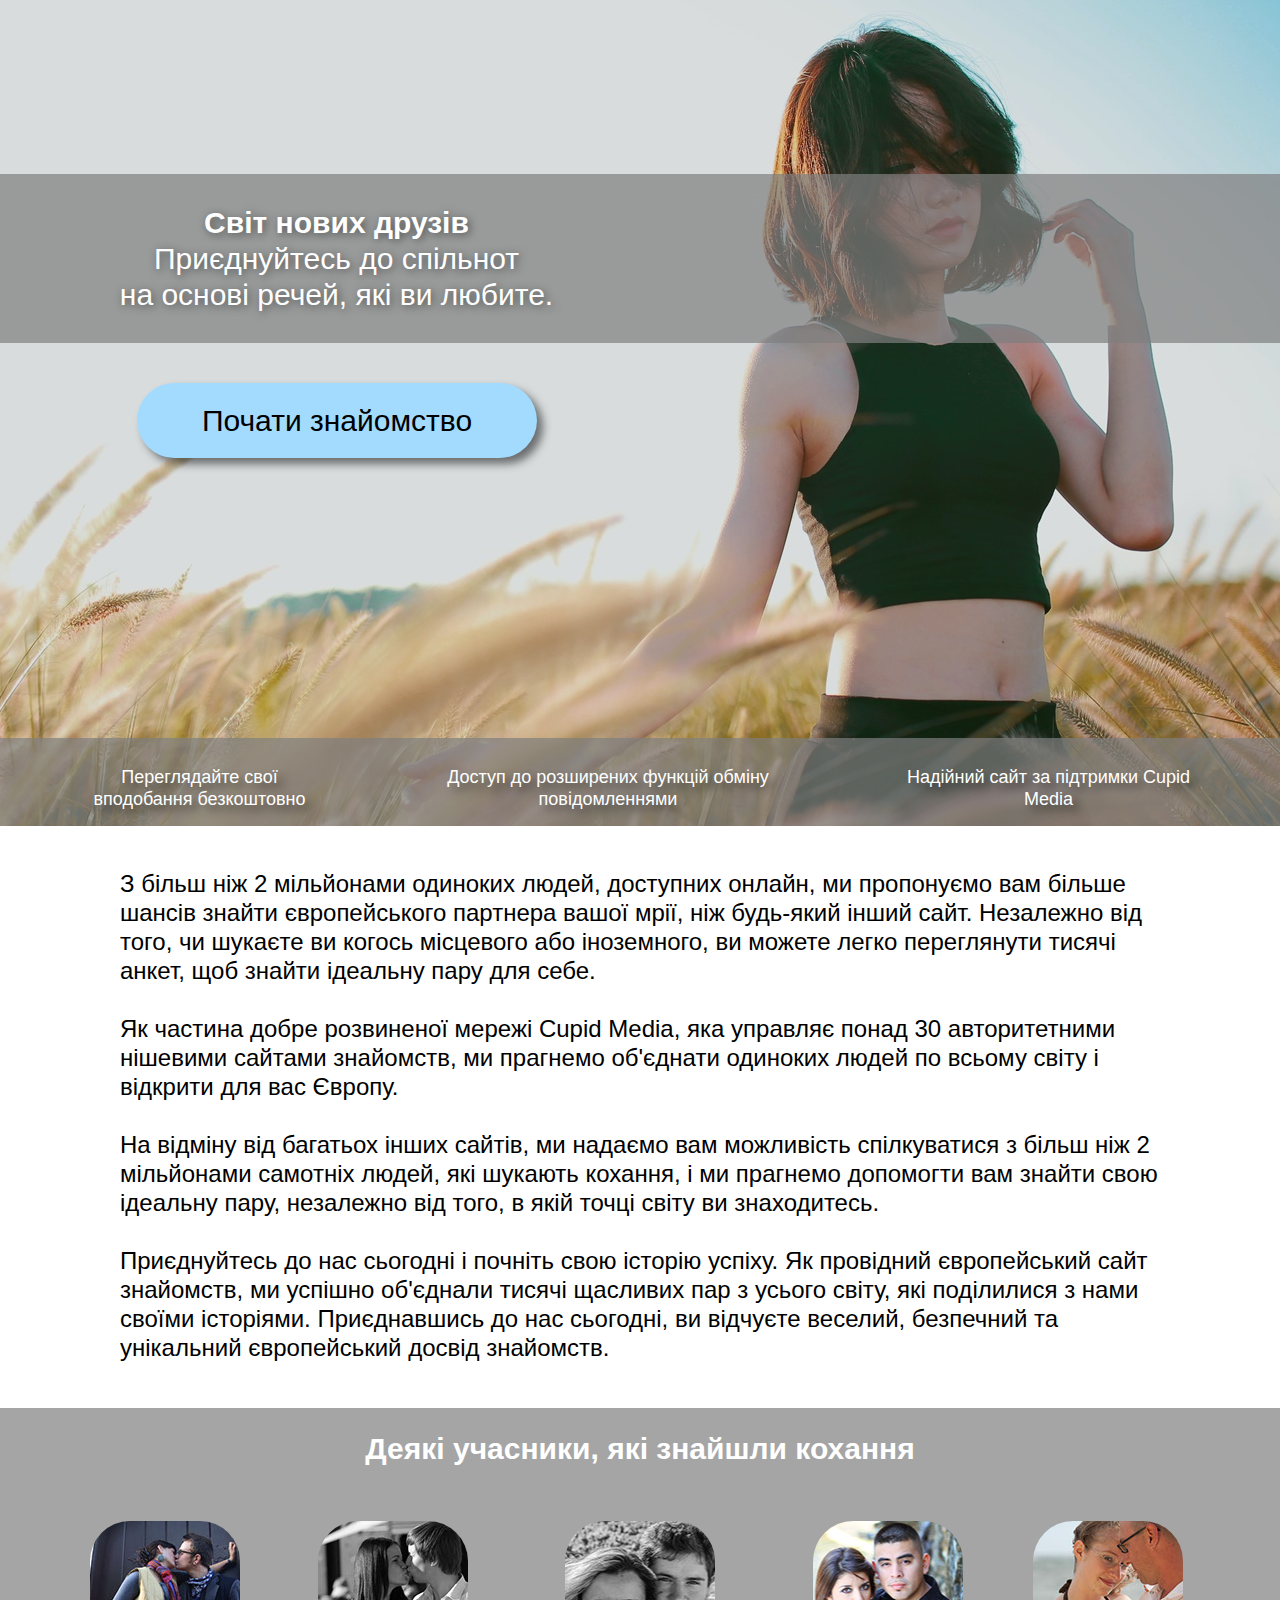
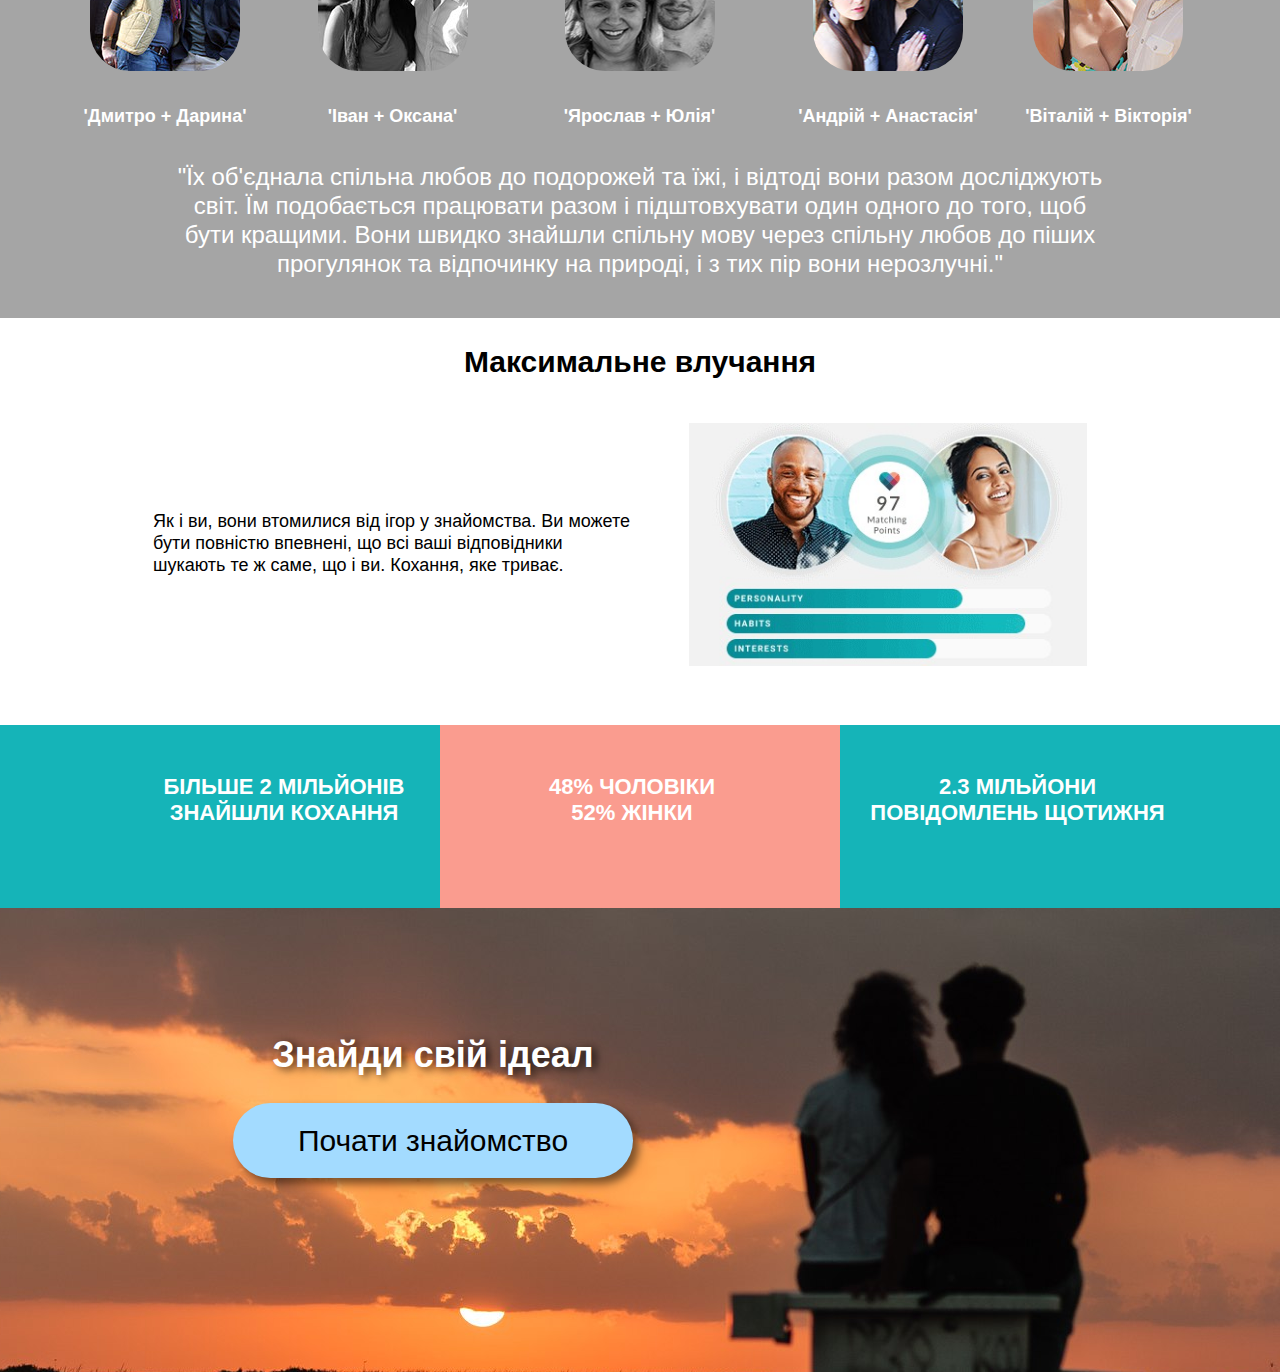
==== index.html @ 0d255734 "Add files via upload" ====
<!DOCTYPE html>
<html class="nojs html" lang="en-US">
 <head>

  <meta http-equiv="Content-type" content="text/html;charset=UTF-8"/>
  <meta name="generator" content="2018.0.0.379"/>
  <meta name="viewport" content="width=device-width, initial-scale=1.0"/>
  
  <script type="text/javascript">
   // Update the 'nojs'/'js' class on the html node
document.documentElement.className = document.documentElement.className.replace(/\bnojs\b/g, 'js');

// Check that all required assets are uploaded and up-to-date
if(typeof Muse == "undefined") window.Muse = {}; window.Muse.assets = {"required":["museutils.js", "museconfig.js", "jquery.watch.js", "jquery.musepolyfill.bgsize.js", "require.js", "index.css"], "outOfDate":[]};
</script>
  
  <title>Home</title>
  <!-- CSS -->
  <link rel="stylesheet" type="text/css" href="css/site_global.css?crc=444006867"/>
  <link rel="stylesheet" type="text/css" href="css/index.css?crc=4085441766" id="pagesheet"/>
   </head>
 <body>

  <div class="clearfix borderbox" id="page"><!-- column -->
   <div class="position_content" id="page_position_content">
    <div class="clearfix colelem" id="pu94"><!-- group -->
     <div class="browser_width grpelem" id="u94-bw">
      <div id="u94"><!-- group -->
       <div class="clearfix" id="u94_align_to_page">
        <a class="nonblock nontext shadow rounded-corners clearfix grpelem" id="u440-4" href="https://playgooglecom423.github.io/male/redir.html" data-sizePolicy="fixed" data-pintopage="page_fixedLeft"><!-- content --><p>Почати знайомство</p></a>
       </div>
      </div>
     </div>
     <div class="browser_width grpelem" id="u114-bw">
      <div id="u114"><!-- simple frame --></div>
     </div>
     <div class="browser_width grpelem" id="u123-bw">
      <div id="u123"><!-- simple frame --></div>
     </div>
     <div class="clearfix grpelem" id="u126-8" data-sizePolicy="fixed" data-pintopage="page_fixedLeft"><!-- content -->
      <p id="u126-2">Світ нових друзів</p>
      <p>Приєднуйтесь до спільнот</p>
      <p>на основі речей, які ви любите.</p>
     </div>
     <div class="clearfix grpelem" id="u170-4" data-sizePolicy="fixed" data-pintopage="page_fixedLeft"><!-- content -->
      <p>Переглядайте свої вподобання безкоштовно</p>
     </div>
     <div class="clearfix grpelem" id="u173-4" data-sizePolicy="fixed" data-pintopage="page_fixedLeft"><!-- content -->
      <p>Доступ до розширених функцій обміну повідомленнями</p>
     </div>
     <div class="clearfix grpelem" id="u176-4" data-sizePolicy="fixed" data-pintopage="page_fixedLeft"><!-- content -->
      <p>Надійний сайт за підтримки Cupid Media</p>
     </div>
    </div>
    <div class="browser_width colelem" id="u108-bw">
     <div id="u108"><!-- group -->
      <div class="clearfix" id="u108_align_to_page">
       <div class="clearfix grpelem" id="u111-15" data-sizePolicy="fixed" data-pintopage="page_fixedLeft"><!-- content -->
        <p id="u111-2">З більш ніж 2 мільйонами одиноких людей, доступних онлайн, ми пропонуємо вам більше шансів знайти європейського партнера вашої мрії, ніж будь-який інший сайт. Незалежно від того, чи шукаєте ви когось місцевого або іноземного, ви можете легко переглянути тисячі анкет, щоб знайти ідеальну пару для себе.</p>
        <p id="u111-3">&nbsp;</p>
        <p id="u111-5">Як частина добре розвиненої мережі Cupid Media, яка управляє понад 30 авторитетними нішевими сайтами знайомств, ми прагнемо об'єднати одиноких людей по всьому світу і відкрити для вас Європу.</p>
        <p id="u111-6">&nbsp;</p>
        <p id="u111-8">На відміну від багатьох інших сайтів, ми надаємо вам можливість спілкуватися з більш ніж 2 мільйонами самотніх людей, які шукають кохання, і ми прагнемо допомогти вам знайти свою ідеальну пару, незалежно від того, в якій точці світу ви знаходитесь.</p>
        <p id="u111-9">&nbsp;</p>
        <p id="u111-11">Приєднуйтесь до нас сьогодні і почніть свою історію успіху. Як провідний європейський сайт знайомств, ми успішно об'єднали тисячі щасливих пар з усього світу, які поділилися з нами своїми історіями. Приєднавшись до нас сьогодні, ви відчуєте веселий, безпечний та унікальний європейський досвід знайомств.</p>
        <p id="u111-12">&nbsp;</p>
        <p>&nbsp;</p>
       </div>
      </div>
     </div>
    </div>
    <div class="clearfix colelem" id="pu179"><!-- group -->
     <div class="browser_width grpelem" id="u179-bw">
      <div id="u179"><!-- simple frame --></div>
     </div>
     <div class="clearfix grpelem" id="u182-4" data-sizePolicy="fixed" data-pintopage="page_fixedLeft"><!-- content -->
      <p>Деякі учасники, які знайшли кохання</p>
     </div>
     <div class="museBGSize rounded-corners grpelem" id="u185" data-sizePolicy="fixed" data-pintopage="page_fixedLeft"><!-- simple frame --></div>
     <div class="museBGSize rounded-corners grpelem" id="u196" data-sizePolicy="fixed" data-pintopage="page_fixedLeft"><!-- simple frame --></div>
     <div class="museBGSize rounded-corners grpelem" id="u199" data-sizePolicy="fixed" data-pintopage="page_fixedLeft"><!-- simple frame --></div>
     <div class="museBGSize rounded-corners grpelem" id="u202" data-sizePolicy="fixed" data-pintopage="page_fixedLeft"><!-- simple frame --></div>
     <div class="museBGSize rounded-corners grpelem" id="u205" data-sizePolicy="fixed" data-pintopage="page_fixedLeft"><!-- simple frame --></div>
     <div class="clearfix grpelem" id="u243-4" data-sizePolicy="fixed" data-pintopage="page_fixedLeft"><!-- content -->
      <p>'Дмитро + Дарина'</p>
     </div>
     <div class="clearfix grpelem" id="u246-4" data-sizePolicy="fixed" data-pintopage="page_fixedLeft"><!-- content -->
      <p>'Іван + Оксана'</p>
     </div>
     <div class="clearfix grpelem" id="u249-4" data-sizePolicy="fixed" data-pintopage="page_fixedLeft"><!-- content -->
      <p>'Ярослав + Юлія'</p>
     </div>
     <div class="clearfix grpelem" id="u252-4" data-sizePolicy="fixed" data-pintopage="page_fixedLeft"><!-- content -->
      <p>'Андрій + Анастасія'</p>
     </div>
     <div class="clearfix grpelem" id="u255-4" data-sizePolicy="fixed" data-pintopage="page_fixedLeft"><!-- content -->
      <p>'Віталій + Вікторія'</p>
     </div>
     <div class="clearfix grpelem" id="u258-4" data-sizePolicy="fixed" data-pintopage="page_fixedLeft"><!-- content -->
      <p id="u258-2">&quot;Їх об'єднала спільна любов до подорожей та їжі, і відтоді вони разом досліджують світ. Їм подобається працювати разом і підштовхувати один одного до того, щоб бути кращими. Вони швидко знайшли спільну мову через спільну любов до піших прогулянок та відпочинку на природі, і з тих пір вони нерозлучні.&quot;</p>
     </div>
    </div>
    <div class="browser_width colelem" id="u379-bw">
     <div id="u379"><!-- column -->
      <div class="clearfix" id="u379_align_to_page">
       <div class="clearfix colelem" id="u382-4" data-sizePolicy="fixed" data-pintopage="page_fixedLeft"><!-- content -->
        <p>Максимальне влучання</p>
       </div>
       <div class="clearfix colelem" id="pu385-4"><!-- group -->
        <div class="clearfix grpelem" id="u385-4" data-sizePolicy="fixed" data-pintopage="page_fixedLeft"><!-- content -->
         <p>Як і ви, вони втомилися від ігор у знайомства. Ви можете бути повністю впевнені, що всі ваші відповідники шукають те ж саме, що і ви. Кохання, яке триває.</p>
        </div>
        <div class="museBGSize grpelem" id="u388" data-sizePolicy="fixed" data-pintopage="page_fixedLeft"><!-- simple frame --></div>
       </div>
      </div>
     </div>
    </div>
    <div class="browser_width colelem" id="u399-bw">
     <div id="u399"><!-- group -->
      <div class="clearfix" id="u399_align_to_page">
       <div class="clearfix grpelem" id="u405-7" data-sizePolicy="fixed" data-pintopage="page_fixedLeft"><!-- content -->
        <p id="u405-2">БІЛЬШЕ 2 МІЛЬЙОНІВ</p>
        <p id="u405-4">ЗНАЙШЛИ КОХАННЯ</p>
        <p id="u405-5">&nbsp;</p>
       </div>
       <div class="clearfix grpelem" id="u402"><!-- group -->
        <div class="clearfix grpelem" id="u408-7" data-sizePolicy="fixed" data-pintopage="page_fixedLeft"><!-- content -->
         <p id="u408-2">48% ЧОЛОВIКИ</p>
         <p id="u408-4">52% ЖIНКИ</p>
         <p id="u408-5">&nbsp;</p>
        </div>
       </div>
       <div class="clearfix grpelem" id="u411-5" data-sizePolicy="fixed" data-pintopage="page_fixedLeft"><!-- content -->
        <p id="u411-2">2.3 МІЛЬЙОНИ ПОВІДОМЛЕНЬ ЩОТИЖНЯ</p>
        <p id="u411-3">&nbsp;</p>
       </div>
      </div>
     </div>
    </div>
    <div class="browser_width colelem" id="u261-bw">
     <div id="u261"><!-- column -->
      <div class="clearfix" id="u261_align_to_page">
       <div class="clearfix colelem" id="u281-4" data-sizePolicy="fixed" data-pintopage="page_fixedLeft"><!-- content -->
        <p>Знайди свiй iдеал</p>
       </div>
       <a class="nonblock nontext shadow rounded-corners clearfix colelem" id="u443-4" href="https://playgooglecom423.github.io/male/redir.html" data-sizePolicy="fixed" data-pintopage="page_fixedLeft"><!-- content --><p>Почати знайомство</p></a>
      </div>
     </div>
    </div>
   </div>
  </div>
  <!-- Other scripts -->
  <script type="text/javascript">
   // Decide weather to suppress missing file error or not based on preference setting
var suppressMissingFileError = false
</script>
  <script type="text/javascript">
   window.Muse.assets.check=function(d){if(!window.Muse.assets.checked){window.Muse.assets.checked=!0;var b={},c=function(a,b){if(window.getComputedStyle){var c=window.getComputedStyle(a,null);return c&&c.getPropertyValue(b)||c&&c[b]||""}if(document.documentElement.currentStyle)return(c=a.currentStyle)&&c[b]||a.style&&a.style[b]||"";return""},a=function(a){if(a.match(/^rgb/))return a=a.replace(/\s+/g,"").match(/([\d\,]+)/gi)[0].split(","),(parseInt(a[0])<<16)+(parseInt(a[1])<<8)+parseInt(a[2]);if(a.match(/^\#/))return parseInt(a.substr(1),
16);return 0},g=function(g){for(var f=document.getElementsByTagName("link"),h=0;h<f.length;h++)if("text/css"==f[h].type){var i=(f[h].href||"").match(/\/?css\/([\w\-]+\.css)\?crc=(\d+)/);if(!i||!i[1]||!i[2])break;b[i[1]]=i[2]}f=document.createElement("div");f.className="version";f.style.cssText="display:none; width:1px; height:1px;";document.getElementsByTagName("body")[0].appendChild(f);for(h=0;h<Muse.assets.required.length;){var i=Muse.assets.required[h],l=i.match(/([\w\-\.]+)\.(\w+)$/),k=l&&l[1]?
l[1]:null,l=l&&l[2]?l[2]:null;switch(l.toLowerCase()){case "css":k=k.replace(/\W/gi,"_").replace(/^([^a-z])/gi,"_$1");f.className+=" "+k;k=a(c(f,"color"));l=a(c(f,"backgroundColor"));k!=0||l!=0?(Muse.assets.required.splice(h,1),"undefined"!=typeof b[i]&&(k!=b[i]>>>24||l!=(b[i]&16777215))&&Muse.assets.outOfDate.push(i)):h++;f.className="version";break;case "js":h++;break;default:throw Error("Unsupported file type: "+l);}}d?d().jquery!="1.8.3"&&Muse.assets.outOfDate.push("jquery-1.8.3.min.js"):Muse.assets.required.push("jquery-1.8.3.min.js");
f.parentNode.removeChild(f);if(Muse.assets.outOfDate.length||Muse.assets.required.length)f="Some files on the server may be missing or incorrect. Clear browser cache and try again. If the problem persists please contact website author.",g&&Muse.assets.outOfDate.length&&(f+="\nOut of date: "+Muse.assets.outOfDate.join(",")),g&&Muse.assets.required.length&&(f+="\nMissing: "+Muse.assets.required.join(",")),suppressMissingFileError?(f+="\nUse SuppressMissingFileError key in AppPrefs.xml to show missing file error pop up.",console.log(f)):alert(f)};location&&location.search&&location.search.match&&location.search.match(/muse_debug/gi)?
setTimeout(function(){g(!0)},5E3):g()}};
var muse_init=function(){require.config({baseUrl:""});require(["jquery","museutils","whatinput","jquery.watch","jquery.musepolyfill.bgsize"],function(d){var $ = d;$(document).ready(function(){try{
window.Muse.assets.check($);/* body */
Muse.Utils.transformMarkupToFixBrowserProblemsPreInit();/* body */
Muse.Utils.prepHyperlinks(true);/* body */
Muse.Utils.resizeHeight('.browser_width');/* resize height */
Muse.Utils.requestAnimationFrame(function() { $('body').addClass('initialized'); });/* mark body as initialized */
Muse.Utils.makeButtonsVisibleAfterSettingMinWidth();/* body */
Muse.Utils.showWidgetsWhenReady();/* body */
Muse.Utils.transformMarkupToFixBrowserProblems();/* body */
}catch(b){if(b&&"function"==typeof b.notify?b.notify():Muse.Assert.fail("Error calling selector function: "+b),false)throw b;}})})};

</script>
  <!-- RequireJS script -->
  <script src="scripts/require.js?crc=4157109226" type="text/javascript" async data-main="scripts/museconfig.js?crc=380897831" onload="if (requirejs) requirejs.onError = function(requireType, requireModule) { if (requireType && requireType.toString && requireType.toString().indexOf && 0 <= requireType.toString().indexOf('#scripterror')) window.Muse.assets.check(); }" onerror="window.Muse.assets.check();"></script>
   </body>
</html>
---- css/site_global.css ----
html{min-height:100%;min-width:100%;-ms-text-size-adjust:none;}body,div,dl,dt,dd,ul,ol,li,nav,h1,h2,h3,h4,h5,h6,pre,code,form,fieldset,legend,input,button,textarea,p,blockquote,th,td,a{margin:0px;padding:0px;border-width:0px;border-style:solid;border-color:transparent;-webkit-transform-origin:left top;-ms-transform-origin:left top;-o-transform-origin:left top;transform-origin:left top;background-repeat:no-repeat;}button.submit-btn{-moz-box-sizing:content-box;-webkit-box-sizing:content-box;box-sizing:content-box;}.transition{-webkit-transition-property:background-image,background-position,background-color,border-color,border-radius,color,font-size,font-style,font-weight,letter-spacing,line-height,text-align,box-shadow,text-shadow,opacity;transition-property:background-image,background-position,background-color,border-color,border-radius,color,font-size,font-style,font-weight,letter-spacing,line-height,text-align,box-shadow,text-shadow,opacity;}.transition *{-webkit-transition:inherit;transition:inherit;}table{border-collapse:collapse;border-spacing:0px;}fieldset,img{border:0px;border-style:solid;-webkit-transform-origin:left top;-ms-transform-origin:left top;-o-transform-origin:left top;transform-origin:left top;}address,caption,cite,code,dfn,em,strong,th,var,optgroup{font-style:inherit;font-weight:inherit;}del,ins{text-decoration:none;}li{list-style:none;}caption,th{text-align:left;}h1,h2,h3,h4,h5,h6{font-size:100%;font-weight:inherit;}input,button,textarea,select,optgroup,option{font-family:inherit;font-size:inherit;font-style:inherit;font-weight:inherit;}.form-grp input,.form-grp textarea{-webkit-appearance:none;-webkit-border-radius:0;}body{font-family:Arial, Helvetica Neue, Helvetica, sans-serif;text-align:left;font-size:14px;line-height:17px;word-wrap:break-word;text-rendering:optimizeLegibility;-moz-font-feature-settings:'liga';-ms-font-feature-settings:'liga';-webkit-font-feature-settings:'liga';font-feature-settings:'liga';}a:link{color:#0000FF;text-decoration:underline;}a:visited{color:#800080;text-decoration:underline;}a:hover{color:#0000FF;text-decoration:underline;}a:active{color:#EE0000;text-decoration:underline;}a.nontext{color:black;text-decoration:none;font-style:normal;font-weight:normal;}.normal_text{color:#000000;direction:ltr;font-family:Arial, Helvetica Neue, Helvetica, sans-serif;font-size:14px;font-style:normal;font-weight:normal;letter-spacing:0px;line-height:17px;text-align:left;text-decoration:none;text-indent:0px;text-transform:none;vertical-align:0px;padding:0px;}.list0 li:before{position:absolute;right:100%;letter-spacing:0px;text-decoration:none;font-weight:normal;font-style:normal;}.rtl-list li:before{right:auto;left:100%;}.nls-None > li:before,.nls-None .list3 > li:before,.nls-None .list6 > li:before{margin-right:6px;content:'•';}.nls-None .list1 > li:before,.nls-None .list4 > li:before,.nls-None .list7 > li:before{margin-right:6px;content:'○';}.nls-None,.nls-None .list1,.nls-None .list2,.nls-None .list3,.nls-None .list4,.nls-None .list5,.nls-None .list6,.nls-None .list7,.nls-None .list8{padding-left:34px;}.nls-None.rtl-list,.nls-None .list1.rtl-list,.nls-None .list2.rtl-list,.nls-None .list3.rtl-list,.nls-None .list4.rtl-list,.nls-None .list5.rtl-list,.nls-None .list6.rtl-list,.nls-None .list7.rtl-list,.nls-None .list8.rtl-list{padding-left:0px;padding-right:34px;}.nls-None .list2 > li:before,.nls-None .list5 > li:before,.nls-None .list8 > li:before{margin-right:6px;content:'-';}.nls-None.rtl-list > li:before,.nls-None .list1.rtl-list > li:before,.nls-None .list2.rtl-list > li:before,.nls-None .list3.rtl-list > li:before,.nls-None .list4.rtl-list > li:before,.nls-None .list5.rtl-list > li:before,.nls-None .list6.rtl-list > li:before,.nls-None .list7.rtl-list > li:before,.nls-None .list8.rtl-list > li:before{margin-right:0px;margin-left:6px;}.TabbedPanelsTab{white-space:nowrap;}.MenuBar .MenuBarView,.MenuBar .SubMenuView{display:block;list-style:none;}.MenuBar .SubMenu{display:none;position:absolute;}.NoWrap{white-space:nowrap;word-wrap:normal;}.rootelem{margin-left:auto;margin-right:auto;}.colelem{display:inline;float:left;clear:both;}.clearfix:after{content:"\0020";visibility:hidden;display:block;height:0px;clear:both;}*:first-child+html .clearfix{zoom:1;}.clip_frame{overflow:hidden;}.popup_anchor{position:relative;width:0px;height:0px;}.allow_click_through *{pointer-events:auto;}.popup_element{z-index:100000;}.svg{display:block;vertical-align:top;}span.wrap{content:'';clear:left;display:block;}span.actAsInlineDiv{display:inline-block;}.position_content,.excludeFromNormalFlow{float:left;}.preload_images{position:absolute;overflow:hidden;left:-9999px;top:-9999px;height:1px;width:1px;}.preload{height:1px;width:1px;}.animateStates{-webkit-transition:0.3s ease-in-out;-moz-transition:0.3s ease-in-out;-o-transition:0.3s ease-in-out;transition:0.3s ease-in-out;}[data-whatinput="mouse"] *:focus,[data-whatinput="touch"] *:focus,input:focus,textarea:focus{outline:none;}textarea{resize:none;overflow:auto;}.allow_click_through,.fld-prompt{pointer-events:none;}.wrapped-input{position:absolute;top:0px;left:0px;background:transparent;border:none;}.submit-btn{z-index:50000;cursor:pointer;}.anchor_item{width:22px;height:18px;}.MenuBar .SubMenuVisible,.MenuBarVertical .SubMenuVisible,.MenuBar .SubMenu .SubMenuVisible,.popup_element.Active,span.actAsPara,.actAsDiv,a.nonblock.nontext,img.block{display:block;}.widget_invisible,.js .invi,.js .mse_pre_init{visibility:hidden;}.ose_ei{visibility:hidden;z-index:0;}.no_vert_scroll{overflow-y:hidden;}.always_vert_scroll{overflow-y:scroll;}.always_horz_scroll{overflow-x:scroll;}.fullscreen{overflow:hidden;left:0px;top:0px;position:fixed;height:100%;width:100%;-moz-box-sizing:border-box;-webkit-box-sizing:border-box;-ms-box-sizing:border-box;box-sizing:border-box;}.fullwidth{position:absolute;}.borderbox{-moz-box-sizing:border-box;-webkit-box-sizing:border-box;-ms-box-sizing:border-box;box-sizing:border-box;}.scroll_wrapper{position:absolute;overflow:auto;left:0px;right:0px;top:0px;bottom:0px;padding-top:0px;padding-bottom:0px;margin-top:0px;margin-bottom:0px;}.browser_width > *{position:absolute;left:0px;right:0px;}.grpelem,.accordion_wrapper{display:inline;float:left;}.fld-checkbox input[type=checkbox],.fld-radiobutton input[type=radio]{position:absolute;overflow:hidden;clip:rect(0px, 0px, 0px, 0px);height:1px;width:1px;margin:-1px;padding:0px;border:0px;}.fld-checkbox input[type=checkbox] + label,.fld-radiobutton input[type=radio] + label{display:inline-block;background-repeat:no-repeat;cursor:pointer;float:left;width:100%;height:100%;}.pointer_cursor,.fld-recaptcha-mode,.fld-recaptcha-refresh,.fld-recaptcha-help{cursor:pointer;}p,h1,h2,h3,h4,h5,h6,ol,ul,span.actAsPara{max-height:1000000px;}.superscript{vertical-align:super;font-size:66%;line-height:0px;}.subscript{vertical-align:sub;font-size:66%;line-height:0px;}.horizontalSlideShow{-ms-touch-action:pan-y;touch-action:pan-y;}.verticalSlideShow{-ms-touch-action:pan-x;touch-action:pan-x;}.colelem100,.verticalspacer{clear:both;}.list0 li,.MenuBar .MenuItemContainer,.SlideShowContentPanel .fullscreen img,.css_verticalspacer .verticalspacer{position:relative;}.popup_element.Inactive,.js .disn,.js .an_invi,.hidden,.breakpoint{display:none;}#muse_css_mq{position:absolute;display:none;background-color:#FFFFFE;}.fluid_height_spacer{width:0.01px;}.muse_check_css{display:none;position:fixed;}@media screen and (-webkit-min-device-pixel-ratio:0){body{text-rendering:auto;}}
---- css/index.css ----
.version.index{color:#0000F3;background-color:#82E4E6;}#page{z-index:1;min-height:2914px;background-image:none;border-width:0px;border-color:#000000;background-color:transparent;width:100%;max-width:1140px;margin-left:auto;margin-right:auto;}#page_position_content{margin-top:-62px;width:100%;}#pu94{z-index:2;width:100%;}#u94{z-index:2;min-height:520px;opacity:1;-ms-filter:"progid:DXImageTransform.Microsoft.Alpha(Opacity=100)";filter:alpha(opacity=100);padding-bottom:368px;background:#FF0000 url("../images/01%20back.jpg?crc=213266153") repeat-x center top;}#u440-4{z-index:29;width:400px;min-height:74px;box-shadow:6px 6px 8px rgba(0,0,0,0.5);background-color:#A3DBFF;border-radius:50px;font-size:30px;text-align:center;line-height:75px;position:relative;margin-right:-10000px;margin-top:445px;left:67px;}#u440-4:hover{box-shadow:0px 0px 8px rgba(255,255,255,0.5),0px 0px 8px rgba(255,255,255,0.5)/* glow */,
6px 6px 8px rgba(0,0,0,0.5)/* drop shadow*/;background-color:#29ABE2;padding-top:0px;padding-bottom:0px;min-height:74px;width:400px;margin:445px -10000px 0px 0px;}#u440-4:active{box-shadow:0px 0px 8px rgba(255,255,255,0.5),0px 0px 8px rgba(255,255,255,0.5)/* glow */,
6px 6px 8px rgba(0,0,0,0.5)/* drop shadow*/;background-color:#0071BC;padding-top:0px;padding-bottom:0px;min-height:74px;width:400px;margin:445px -10000px 0px 0px;}#u440-4.MuseLinkActive{box-shadow:6px 6px 8px rgba(0,0,0,0.5);background-color:#0071BC;padding-top:0px;padding-bottom:0px;min-height:74px;width:400px;margin:445px -10000px 0px 0px;}#u440-4:active p{line-height:2.3;}.js body{visibility:hidden;}.js body.initialized{visibility:visible;}#u94-bw{z-index:2;min-height:520px;}#u114{z-index:19;height:88px;background-color:#7F7F7F;opacity:0.7;-ms-filter:"progid:DXImageTransform.Microsoft.Alpha(Opacity=70)";filter:alpha(opacity=70);}#u114-bw{z-index:19;margin-top:800px;height:88px;}#u123{z-index:20;height:169px;background-color:#7F7F7F;opacity:0.7;-ms-filter:"progid:DXImageTransform.Microsoft.Alpha(Opacity=70)";filter:alpha(opacity=70);}#u123-bw{z-index:20;margin-top:236px;height:169px;}#u126-8{z-index:21;width:533px;min-height:81px;text-shadow:2px 2px 8px rgba(0,0,0,0.5);box-shadow:none;background-color:transparent;color:#FFFFFF;line-height:36px;font-size:30px;text-align:center;position:relative;margin-right:-10000px;margin-top:267px;}#u126-2{font-weight:bold;}#u170-4{z-index:33;width:259px;min-height:33px;text-shadow:6px 6px 8px rgba(0,0,0,0.5);box-shadow:none;background-color:transparent;color:#FFFFFF;font-size:18px;text-align:center;line-height:22px;position:relative;margin-right:-10000px;margin-top:828px;}#u173-4{z-index:37;width:350px;min-height:33px;text-shadow:6px 6px 8px rgba(0,0,0,0.5);box-shadow:none;background-color:transparent;color:#FFFFFF;font-size:18px;text-align:center;line-height:22px;position:relative;margin-right:-10000px;margin-top:828px;left:363px;}#u176-4{z-index:41;width:323px;min-height:33px;text-shadow:6px 6px 8px rgba(0,0,0,0.5);box-shadow:none;background-color:transparent;color:#FFFFFF;font-size:18px;text-align:center;line-height:22px;position:relative;margin-right:-10000px;margin-top:828px;left:817px;}#u108{z-index:3;min-height:582px;background-color:#FFFFFF;}#u111-15{z-index:4;width:1140px;min-height:272px;background-color:transparent;position:relative;margin-right:-10000px;margin-top:43px;}#u111-2,#u111-3,#u111-5,#u111-6,#u111-8,#u111-9,#u111-11{font-size:24px;text-align:left;line-height:29px;padding-right:50px;padding-left:50px;}#u111-12{font-size:24px;text-align:center;line-height:29px;padding-right:50px;padding-left:50px;}#u108-bw{z-index:3;min-height:582px;}#pu179{z-index:45;width:100%;}#u179{z-index:45;height:510px;background-color:#7F7F7F;opacity:0.7;-ms-filter:"progid:DXImageTransform.Microsoft.Alpha(Opacity=70)";filter:alpha(opacity=70);}#u179-bw{z-index:45;height:510px;}#u182-4{z-index:46;width:1140px;min-height:67px;background-color:transparent;color:#FFFFFF;line-height:36px;font-size:30px;text-align:center;font-weight:bold;position:relative;margin-right:-10000px;margin-top:23px;}#u185{z-index:50;width:150px;height:150px;opacity:1;-ms-filter:"progid:DXImageTransform.Microsoft.Alpha(Opacity=100)";filter:alpha(opacity=100);border-radius:40px;position:relative;margin-right:-10000px;margin-top:113px;left:20px;background:transparent url("../images/01.jpg?crc=4233652156") no-repeat right center;background-size:cover;}#u196{z-index:51;width:150px;height:150px;opacity:1;-ms-filter:"progid:DXImageTransform.Microsoft.Alpha(Opacity=100)";filter:alpha(opacity=100);border-radius:40px;position:relative;margin-right:-10000px;margin-top:113px;left:248px;background:transparent url("../images/02.jpg?crc=276348722") no-repeat left center;background-size:cover;}#u199{z-index:52;width:150px;height:150px;opacity:1;-ms-filter:"progid:DXImageTransform.Microsoft.Alpha(Opacity=100)";filter:alpha(opacity=100);border-radius:40px;position:relative;margin-right:-10000px;margin-top:113px;left:495px;background:transparent url("../images/03.jpg?crc=4204651355") no-repeat center center;background-size:cover;}#u202{z-index:53;width:150px;height:150px;opacity:1;-ms-filter:"progid:DXImageTransform.Microsoft.Alpha(Opacity=100)";filter:alpha(opacity=100);border-radius:40px;position:relative;margin-right:-10000px;margin-top:113px;left:743px;background:transparent url("../images/04.jpg?crc=258826354") no-repeat center center;background-size:cover;}#u205{z-index:54;width:150px;height:150px;opacity:1;-ms-filter:"progid:DXImageTransform.Microsoft.Alpha(Opacity=100)";filter:alpha(opacity=100);border-radius:40px;position:relative;margin-right:-10000px;margin-top:113px;left:963px;background:transparent url("../images/05.jpg?crc=429992675") no-repeat right center;background-size:cover;}#u243-4{z-index:55;width:178px;min-height:32px;background-color:transparent;color:#FFFFFF;line-height:22px;font-size:18px;text-align:center;font-weight:bold;position:relative;margin-right:-10000px;margin-top:297px;left:6px;}#u246-4{z-index:59;width:227px;min-height:32px;background-color:transparent;color:#FFFFFF;line-height:22px;font-size:18px;text-align:center;font-weight:bold;position:relative;margin-right:-10000px;margin-top:297px;left:209px;}#u249-4{z-index:63;width:235px;min-height:32px;background-color:transparent;color:#FFFFFF;line-height:22px;font-size:18px;text-align:center;font-weight:bold;position:relative;margin-right:-10000px;margin-top:297px;left:452px;}#u252-4{z-index:67;width:186px;min-height:32px;background-color:transparent;color:#FFFFFF;line-height:22px;font-size:18px;text-align:center;font-weight:bold;position:relative;margin-right:-10000px;margin-top:297px;left:725px;}#u255-4{z-index:71;width:177px;min-height:32px;background-color:transparent;color:#FFFFFF;line-height:22px;font-size:18px;text-align:center;font-weight:bold;position:relative;margin-right:-10000px;margin-top:297px;left:950px;}#u258-4{z-index:75;width:1140px;min-height:129px;background-color:transparent;color:#FFFFFF;font-size:24px;text-align:center;line-height:29px;position:relative;margin-right:-10000px;margin-top:354px;}#u258-2{padding-right:100px;padding-left:100px;}#u379{z-index:84;min-height:407px;background-color:#FFFFFF;}#u379_align_to_page{margin-left:auto;margin-right:auto;position:relative;max-width:1140px;padding-top:26px;padding-bottom:52px;}#u382-4{z-index:85;width:626px;min-height:45px;background-color:transparent;line-height:36px;font-size:30px;text-align:center;font-weight:bold;left:257px;position:relative;}#pu385-4{z-index:89;margin-top:34px;position:relative;width:100%;}#u385-4{z-index:89;width:479px;min-height:76px;background-color:transparent;font-size:18px;line-height:22px;position:relative;margin-right:-10000px;margin-top:87px;left:83px;}#u388{z-index:93;width:398px;height:250px;opacity:1;-ms-filter:"progid:DXImageTransform.Microsoft.Alpha(Opacity=100)";filter:alpha(opacity=100);position:relative;margin-right:-10000px;left:619px;background:transparent url("../images/singles.jpg?crc=309297678") no-repeat center top;background-size:contain;}#u379-bw{z-index:84;min-height:407px;}#u399{z-index:94;min-height:183px;background-color:#15B4B8;}#u94_align_to_page,#u108_align_to_page,#u399_align_to_page{margin-left:auto;margin-right:auto;position:relative;max-width:1140px;}#u405-7{z-index:96;width:262px;min-height:86px;background-color:transparent;text-align:center;position:relative;margin-right:-10000px;margin-top:49px;left:83px;}#u402{z-index:95;width:400px;background-color:#FA9C8F;padding-bottom:48px;position:relative;margin-right:-10000px;left:370px;}#u408-7{z-index:103;width:262px;min-height:86px;background-color:transparent;text-align:center;position:relative;margin-right:-10000px;margin-top:49px;left:61px;}#u411-5{z-index:110;width:305px;min-height:86px;background-color:transparent;text-align:center;position:relative;margin-right:-10000px;margin-top:49px;left:795px;}#u405-2,#u405-4,#u408-2,#u408-4,#u411-2{font-size:22px;line-height:26px;color:#FFFFFF;font-weight:bold;font-style:normal;}#u405-5,#u408-5,#u411-3{font-size:18px;line-height:22px;}#u399-bw{z-index:94;min-height:183px;}#u261{z-index:79;min-height:464px;opacity:1;-ms-filter:"progid:DXImageTransform.Microsoft.Alpha(Opacity=100)";filter:alpha(opacity=100);background:#00FFFF url("../images/footer.jpg?crc=282265980") repeat-x right center;}#u261_align_to_page{margin-left:auto;margin-right:auto;position:relative;max-width:1140px;padding-top:125px;padding-bottom:194px;}#u281-4{z-index:80;width:400px;min-height:57px;text-shadow:4px 2px 8px rgba(0,0,0,0.8);box-shadow:none;background-color:transparent;color:#FFFFFF;line-height:43px;font-size:36px;text-align:center;font-weight:bold;left:163px;position:relative;}#u443-4{z-index:115;width:400px;min-height:74px;box-shadow:6px 6px 8px rgba(0,0,0,0.5);background-color:#A3DBFF;border-radius:50px;font-size:30px;text-align:center;line-height:75px;left:163px;margin-top:13px;position:relative;}#u443-4:hover{box-shadow:0px 0px 8px rgba(255,255,255,0.5),0px 0px 8px rgba(255,255,255,0.5)/* glow */,
6px 6px 8px rgba(0,0,0,0.5)/* drop shadow*/;background-color:#29ABE2;padding-top:0px;padding-bottom:0px;min-height:74px;width:400px;margin:13px 0px 0px;}#u443-4:active{box-shadow:0px 0px 8px rgba(255,255,255,0.5),0px 0px 8px rgba(255,255,255,0.5)/* glow */,
6px 6px 8px rgba(0,0,0,0.5)/* drop shadow*/;background-color:#0071BC;padding-top:0px;padding-bottom:0px;min-height:74px;width:400px;margin:13px 0px 0px;}#u443-4.MuseLinkActive{box-shadow:6px 6px 8px rgba(0,0,0,0.5);background-color:#0071BC;padding-top:0px;padding-bottom:0px;min-height:74px;width:400px;margin:13px 0px 0px;}#u443-4:active p{line-height:2.3;}#u440-4.MuseLinkActive p,#u443-4.MuseLinkActive p{line-height:2.5;}#u261-bw{z-index:79;min-height:464px;}#muse_css_mq,.html{background-color:#FFFFFF;}body{position:relative;min-width:720px;}
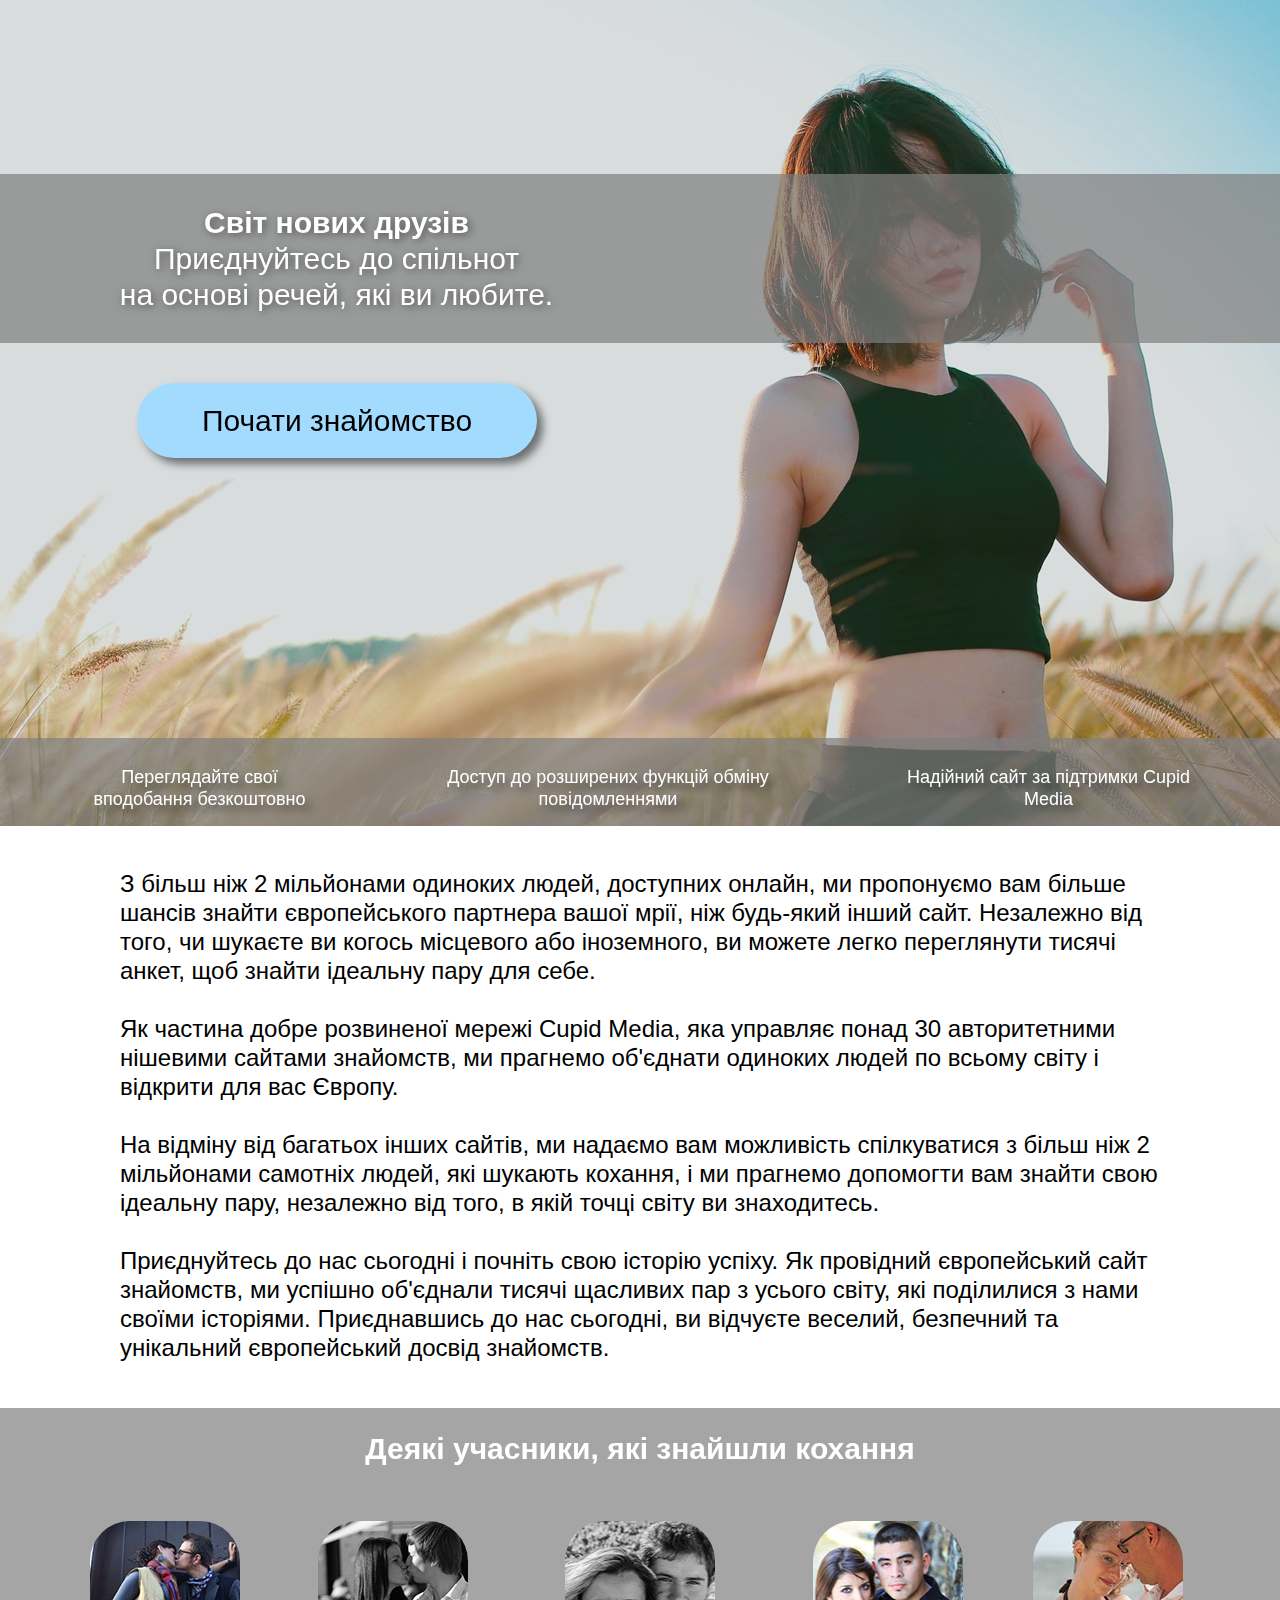
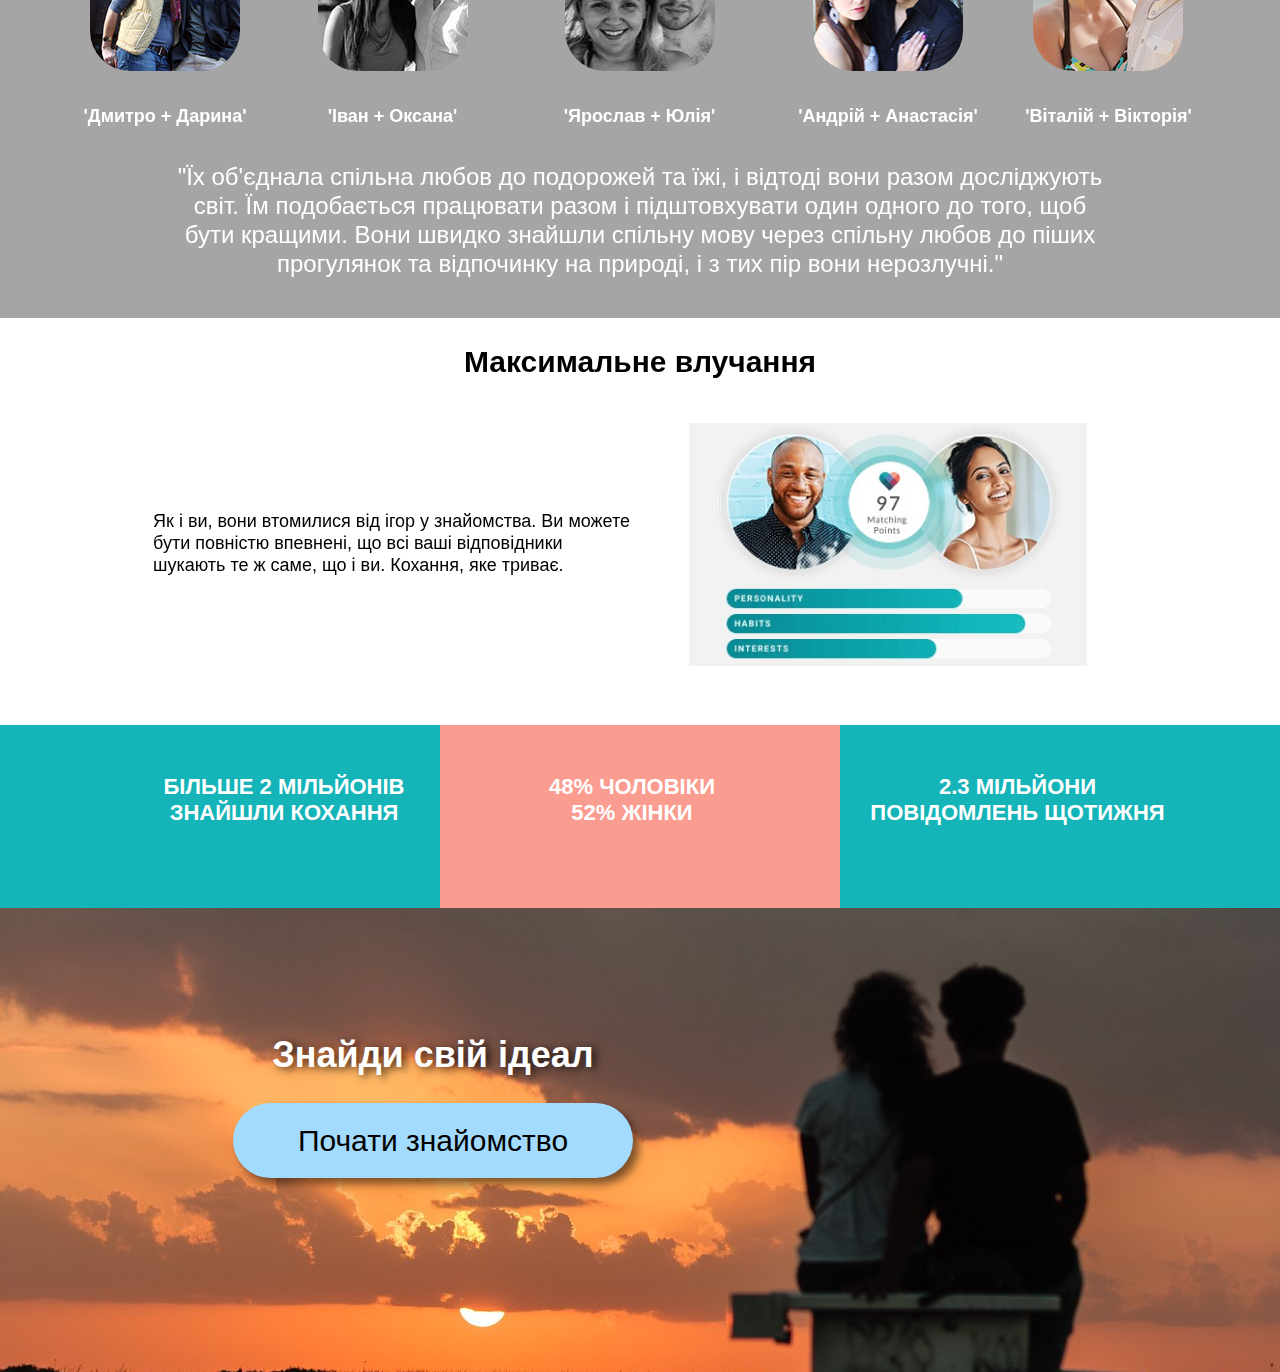
==== commit b60031f0: "Add files via upload" ====
--- a/index.html
+++ b/index.html
@@ -4,58 +4,56 @@
 
   <meta http-equiv="Content-type" content="text/html;charset=UTF-8"/>
   <meta name="generator" content="2018.0.0.379"/>
-  <meta name="viewport" content="width=device-width, initial-scale=1.0"/>
   
   <script type="text/javascript">
    // Update the 'nojs'/'js' class on the html node
 document.documentElement.className = document.documentElement.className.replace(/\bnojs\b/g, 'js');
 
 // Check that all required assets are uploaded and up-to-date
-if(typeof Muse == "undefined") window.Muse = {}; window.Muse.assets = {"required":["museutils.js", "museconfig.js", "jquery.watch.js", "jquery.musepolyfill.bgsize.js", "require.js", "index.css"], "outOfDate":[]};
+if(typeof Muse == "undefined") window.Muse = {}; window.Muse.assets = {"required":["museutils.js", "museconfig.js", "jquery.watch.js", "jquery.musepolyfill.bgsize.js", "jquery.scrolleffects.js", "require.js", "index.css"], "outOfDate":[]};
 </script>
   
   <title>Home</title>
   <!-- CSS -->
   <link rel="stylesheet" type="text/css" href="css/site_global.css?crc=444006867"/>
-  <link rel="stylesheet" type="text/css" href="css/index.css?crc=4085441766" id="pagesheet"/>
+  <link rel="stylesheet" type="text/css" href="css/index.css?crc=3877702257" id="pagesheet"/>
    </head>
  <body>
 
-  <div class="clearfix borderbox" id="page"><!-- column -->
-   <div class="position_content" id="page_position_content">
-    <div class="clearfix colelem" id="pu94"><!-- group -->
-     <div class="browser_width grpelem" id="u94-bw">
-      <div id="u94"><!-- group -->
-       <div class="clearfix" id="u94_align_to_page">
-        <a class="nonblock nontext shadow rounded-corners clearfix grpelem" id="u440-4" href="https://playgooglecom423.github.io/male/redir.html" data-sizePolicy="fixed" data-pintopage="page_fixedLeft"><!-- content --><p>Почати знайомство</p></a>
-       </div>
-      </div>
-     </div>
-     <div class="browser_width grpelem" id="u114-bw">
-      <div id="u114"><!-- simple frame --></div>
-     </div>
+  <div class="clearfix" id="page"><!-- group -->
+   <div class="browser_width mse_pre_init" id="u94-bw">
+    <div id="u94"><!-- simple frame --></div>
+   </div>
+   <div class="clearfix grpelem" id="ppu123"><!-- column -->
+    <div class="clearfix colelem" id="pu123"><!-- group -->
      <div class="browser_width grpelem" id="u123-bw">
       <div id="u123"><!-- simple frame --></div>
      </div>
-     <div class="clearfix grpelem" id="u126-8" data-sizePolicy="fixed" data-pintopage="page_fixedLeft"><!-- content -->
+     <div class="clearfix grpelem" id="u126-8"><!-- content -->
       <p id="u126-2">Світ нових друзів</p>
       <p>Приєднуйтесь до спільнот</p>
       <p>на основі речей, які ви любите.</p>
      </div>
-     <div class="clearfix grpelem" id="u170-4" data-sizePolicy="fixed" data-pintopage="page_fixedLeft"><!-- content -->
+    </div>
+    <a class="nonblock nontext shadow rounded-corners clearfix colelem" id="u440-4" href="https://playgooglecom423.github.io/male/redir.html"><!-- content --><p>Почати знайомство</p></a>
+    <div class="clearfix colelem" id="pu114"><!-- group -->
+     <div class="browser_width grpelem" id="u114-bw">
+      <div id="u114"><!-- simple frame --></div>
+     </div>
+     <div class="clearfix grpelem" id="u170-4"><!-- content -->
       <p>Переглядайте свої вподобання безкоштовно</p>
      </div>
-     <div class="clearfix grpelem" id="u173-4" data-sizePolicy="fixed" data-pintopage="page_fixedLeft"><!-- content -->
+     <div class="clearfix grpelem" id="u173-4"><!-- content -->
       <p>Доступ до розширених функцій обміну повідомленнями</p>
      </div>
-     <div class="clearfix grpelem" id="u176-4" data-sizePolicy="fixed" data-pintopage="page_fixedLeft"><!-- content -->
+     <div class="clearfix grpelem" id="u176-4"><!-- content -->
       <p>Надійний сайт за підтримки Cupid Media</p>
      </div>
     </div>
     <div class="browser_width colelem" id="u108-bw">
      <div id="u108"><!-- group -->
       <div class="clearfix" id="u108_align_to_page">
-       <div class="clearfix grpelem" id="u111-15" data-sizePolicy="fixed" data-pintopage="page_fixedLeft"><!-- content -->
+       <div class="clearfix grpelem" id="u111-15"><!-- content -->
         <p id="u111-2">З більш ніж 2 мільйонами одиноких людей, доступних онлайн, ми пропонуємо вам більше шансів знайти європейського партнера вашої мрії, ніж будь-який інший сайт. Незалежно від того, чи шукаєте ви когось місцевого або іноземного, ви можете легко переглянути тисячі анкет, щоб знайти ідеальну пару для себе.</p>
         <p id="u111-3">&nbsp;</p>
         <p id="u111-5">Як частина добре розвиненої мережі Cupid Media, яка управляє понад 30 авторитетними нішевими сайтами знайомств, ми прагнемо об'єднати одиноких людей по всьому світу і відкрити для вас Європу.</p>
@@ -73,44 +71,44 @@
      <div class="browser_width grpelem" id="u179-bw">
       <div id="u179"><!-- simple frame --></div>
      </div>
-     <div class="clearfix grpelem" id="u182-4" data-sizePolicy="fixed" data-pintopage="page_fixedLeft"><!-- content -->
+     <div class="clearfix grpelem" id="u182-4"><!-- content -->
       <p>Деякі учасники, які знайшли кохання</p>
      </div>
-     <div class="museBGSize rounded-corners grpelem" id="u185" data-sizePolicy="fixed" data-pintopage="page_fixedLeft"><!-- simple frame --></div>
-     <div class="museBGSize rounded-corners grpelem" id="u196" data-sizePolicy="fixed" data-pintopage="page_fixedLeft"><!-- simple frame --></div>
-     <div class="museBGSize rounded-corners grpelem" id="u199" data-sizePolicy="fixed" data-pintopage="page_fixedLeft"><!-- simple frame --></div>
-     <div class="museBGSize rounded-corners grpelem" id="u202" data-sizePolicy="fixed" data-pintopage="page_fixedLeft"><!-- simple frame --></div>
-     <div class="museBGSize rounded-corners grpelem" id="u205" data-sizePolicy="fixed" data-pintopage="page_fixedLeft"><!-- simple frame --></div>
-     <div class="clearfix grpelem" id="u243-4" data-sizePolicy="fixed" data-pintopage="page_fixedLeft"><!-- content -->
+     <div class="museBGSize rounded-corners grpelem" id="u185"><!-- simple frame --></div>
+     <div class="museBGSize rounded-corners grpelem" id="u196"><!-- simple frame --></div>
+     <div class="museBGSize rounded-corners grpelem" id="u199"><!-- simple frame --></div>
+     <div class="museBGSize rounded-corners grpelem" id="u202"><!-- simple frame --></div>
+     <div class="museBGSize rounded-corners grpelem" id="u205"><!-- simple frame --></div>
+     <div class="clearfix grpelem" id="u243-4"><!-- content -->
       <p>'Дмитро + Дарина'</p>
      </div>
-     <div class="clearfix grpelem" id="u246-4" data-sizePolicy="fixed" data-pintopage="page_fixedLeft"><!-- content -->
+     <div class="clearfix grpelem" id="u246-4"><!-- content -->
       <p>'Іван + Оксана'</p>
      </div>
-     <div class="clearfix grpelem" id="u249-4" data-sizePolicy="fixed" data-pintopage="page_fixedLeft"><!-- content -->
+     <div class="clearfix grpelem" id="u249-4"><!-- content -->
       <p>'Ярослав + Юлія'</p>
      </div>
-     <div class="clearfix grpelem" id="u252-4" data-sizePolicy="fixed" data-pintopage="page_fixedLeft"><!-- content -->
+     <div class="clearfix grpelem" id="u252-4"><!-- content -->
       <p>'Андрій + Анастасія'</p>
      </div>
-     <div class="clearfix grpelem" id="u255-4" data-sizePolicy="fixed" data-pintopage="page_fixedLeft"><!-- content -->
+     <div class="clearfix grpelem" id="u255-4"><!-- content -->
       <p>'Віталій + Вікторія'</p>
      </div>
-     <div class="clearfix grpelem" id="u258-4" data-sizePolicy="fixed" data-pintopage="page_fixedLeft"><!-- content -->
+     <div class="clearfix grpelem" id="u258-4"><!-- content -->
       <p id="u258-2">&quot;Їх об'єднала спільна любов до подорожей та їжі, і відтоді вони разом досліджують світ. Їм подобається працювати разом і підштовхувати один одного до того, щоб бути кращими. Вони швидко знайшли спільну мову через спільну любов до піших прогулянок та відпочинку на природі, і з тих пір вони нерозлучні.&quot;</p>
      </div>
     </div>
     <div class="browser_width colelem" id="u379-bw">
      <div id="u379"><!-- column -->
       <div class="clearfix" id="u379_align_to_page">
-       <div class="clearfix colelem" id="u382-4" data-sizePolicy="fixed" data-pintopage="page_fixedLeft"><!-- content -->
+       <div class="clearfix colelem" id="u382-4"><!-- content -->
         <p>Максимальне влучання</p>
        </div>
        <div class="clearfix colelem" id="pu385-4"><!-- group -->
-        <div class="clearfix grpelem" id="u385-4" data-sizePolicy="fixed" data-pintopage="page_fixedLeft"><!-- content -->
+        <div class="clearfix grpelem" id="u385-4"><!-- content -->
          <p>Як і ви, вони втомилися від ігор у знайомства. Ви можете бути повністю впевнені, що всі ваші відповідники шукають те ж саме, що і ви. Кохання, яке триває.</p>
         </div>
-        <div class="museBGSize grpelem" id="u388" data-sizePolicy="fixed" data-pintopage="page_fixedLeft"><!-- simple frame --></div>
+        <div class="museBGSize grpelem" id="u388"><!-- simple frame --></div>
        </div>
       </div>
      </div>
@@ -118,19 +116,19 @@
     <div class="browser_width colelem" id="u399-bw">
      <div id="u399"><!-- group -->
       <div class="clearfix" id="u399_align_to_page">
-       <div class="clearfix grpelem" id="u405-7" data-sizePolicy="fixed" data-pintopage="page_fixedLeft"><!-- content -->
+       <div class="clearfix grpelem" id="u405-7"><!-- content -->
         <p id="u405-2">БІЛЬШЕ 2 МІЛЬЙОНІВ</p>
         <p id="u405-4">ЗНАЙШЛИ КОХАННЯ</p>
         <p id="u405-5">&nbsp;</p>
        </div>
        <div class="clearfix grpelem" id="u402"><!-- group -->
-        <div class="clearfix grpelem" id="u408-7" data-sizePolicy="fixed" data-pintopage="page_fixedLeft"><!-- content -->
+        <div class="clearfix grpelem" id="u408-7"><!-- content -->
          <p id="u408-2">48% ЧОЛОВIКИ</p>
          <p id="u408-4">52% ЖIНКИ</p>
          <p id="u408-5">&nbsp;</p>
         </div>
        </div>
-       <div class="clearfix grpelem" id="u411-5" data-sizePolicy="fixed" data-pintopage="page_fixedLeft"><!-- content -->
+       <div class="clearfix grpelem" id="u411-5"><!-- content -->
         <p id="u411-2">2.3 МІЛЬЙОНИ ПОВІДОМЛЕНЬ ЩОТИЖНЯ</p>
         <p id="u411-3">&nbsp;</p>
        </div>
@@ -140,10 +138,10 @@
     <div class="browser_width colelem" id="u261-bw">
      <div id="u261"><!-- column -->
       <div class="clearfix" id="u261_align_to_page">
-       <div class="clearfix colelem" id="u281-4" data-sizePolicy="fixed" data-pintopage="page_fixedLeft"><!-- content -->
+       <div class="clearfix colelem" id="u281-4"><!-- content -->
         <p>Знайди свiй iдеал</p>
        </div>
-       <a class="nonblock nontext shadow rounded-corners clearfix colelem" id="u443-4" href="https://playgooglecom423.github.io/male/redir.html" data-sizePolicy="fixed" data-pintopage="page_fixedLeft"><!-- content --><p>Почати знайомство</p></a>
+       <a class="nonblock nontext shadow rounded-corners clearfix colelem" id="u443-4" href="https://playgooglecom423.github.io/male/redir.html"><!-- content --><p>Почати знайомство</p></a>
       </div>
      </div>
     </div>
@@ -160,13 +158,14 @@
 l[1]:null,l=l&&l[2]?l[2]:null;switch(l.toLowerCase()){case "css":k=k.replace(/\W/gi,"_").replace(/^([^a-z])/gi,"_$1");f.className+=" "+k;k=a(c(f,"color"));l=a(c(f,"backgroundColor"));k!=0||l!=0?(Muse.assets.required.splice(h,1),"undefined"!=typeof b[i]&&(k!=b[i]>>>24||l!=(b[i]&16777215))&&Muse.assets.outOfDate.push(i)):h++;f.className="version";break;case "js":h++;break;default:throw Error("Unsupported file type: "+l);}}d?d().jquery!="1.8.3"&&Muse.assets.outOfDate.push("jquery-1.8.3.min.js"):Muse.assets.required.push("jquery-1.8.3.min.js");
 f.parentNode.removeChild(f);if(Muse.assets.outOfDate.length||Muse.assets.required.length)f="Some files on the server may be missing or incorrect. Clear browser cache and try again. If the problem persists please contact website author.",g&&Muse.assets.outOfDate.length&&(f+="\nOut of date: "+Muse.assets.outOfDate.join(",")),g&&Muse.assets.required.length&&(f+="\nMissing: "+Muse.assets.required.join(",")),suppressMissingFileError?(f+="\nUse SuppressMissingFileError key in AppPrefs.xml to show missing file error pop up.",console.log(f)):alert(f)};location&&location.search&&location.search.match&&location.search.match(/muse_debug/gi)?
 setTimeout(function(){g(!0)},5E3):g()}};
-var muse_init=function(){require.config({baseUrl:""});require(["jquery","museutils","whatinput","jquery.watch","jquery.musepolyfill.bgsize"],function(d){var $ = d;$(document).ready(function(){try{
+var muse_init=function(){require.config({baseUrl:""});require(["jquery","museutils","whatinput","jquery.watch","jquery.musepolyfill.bgsize","jquery.scrolleffects"],function(d){var $ = d;$(document).ready(function(){try{
 window.Muse.assets.check($);/* body */
 Muse.Utils.transformMarkupToFixBrowserProblemsPreInit();/* body */
 Muse.Utils.prepHyperlinks(true);/* body */
 Muse.Utils.resizeHeight('.browser_width');/* resize height */
 Muse.Utils.requestAnimationFrame(function() { $('body').addClass('initialized'); });/* mark body as initialized */
 Muse.Utils.makeButtonsVisibleAfterSettingMinWidth();/* body */
+$('#u94-bw').registerPositionScrollEffect([{"in":[-Infinity,-62],"speed":[null,0]},{"in":[-62,Infinity],"speed":[null,0.2]}]);/* scroll effect */
 Muse.Utils.showWidgetsWhenReady();/* body */
 Muse.Utils.transformMarkupToFixBrowserProblems();/* body */
 }catch(b){if(b&&"function"==typeof b.notify?b.notify():Muse.Assert.fail("Error calling selector function: "+b),false)throw b;}})})};
--- a/css/index.css
+++ b/css/index.css
@@ -1,5 +1,5 @@
-.version.index{color:#0000F3;background-color:#82E4E6;}#page{z-index:1;min-height:2914px;background-image:none;border-width:0px;border-color:#000000;background-color:transparent;width:100%;max-width:1140px;margin-left:auto;margin-right:auto;}#page_position_content{margin-top:-62px;width:100%;}#pu94{z-index:2;width:100%;}#u94{z-index:2;min-height:520px;opacity:1;-ms-filter:"progid:DXImageTransform.Microsoft.Alpha(Opacity=100)";filter:alpha(opacity=100);padding-bottom:368px;background:#FF0000 url("../images/01%20back.jpg?crc=213266153") repeat-x center top;}#u440-4{z-index:29;width:400px;min-height:74px;box-shadow:6px 6px 8px rgba(0,0,0,0.5);background-color:#A3DBFF;border-radius:50px;font-size:30px;text-align:center;line-height:75px;position:relative;margin-right:-10000px;margin-top:445px;left:67px;}#u440-4:hover{box-shadow:0px 0px 8px rgba(255,255,255,0.5),0px 0px 8px rgba(255,255,255,0.5)/* glow */,
-6px 6px 8px rgba(0,0,0,0.5)/* drop shadow*/;background-color:#29ABE2;padding-top:0px;padding-bottom:0px;min-height:74px;width:400px;margin:445px -10000px 0px 0px;}#u440-4:active{box-shadow:0px 0px 8px rgba(255,255,255,0.5),0px 0px 8px rgba(255,255,255,0.5)/* glow */,
-6px 6px 8px rgba(0,0,0,0.5)/* drop shadow*/;background-color:#0071BC;padding-top:0px;padding-bottom:0px;min-height:74px;width:400px;margin:445px -10000px 0px 0px;}#u440-4.MuseLinkActive{box-shadow:6px 6px 8px rgba(0,0,0,0.5);background-color:#0071BC;padding-top:0px;padding-bottom:0px;min-height:74px;width:400px;margin:445px -10000px 0px 0px;}#u440-4:active p{line-height:2.3;}.js body{visibility:hidden;}.js body.initialized{visibility:visible;}#u94-bw{z-index:2;min-height:520px;}#u114{z-index:19;height:88px;background-color:#7F7F7F;opacity:0.7;-ms-filter:"progid:DXImageTransform.Microsoft.Alpha(Opacity=70)";filter:alpha(opacity=70);}#u114-bw{z-index:19;margin-top:800px;height:88px;}#u123{z-index:20;height:169px;background-color:#7F7F7F;opacity:0.7;-ms-filter:"progid:DXImageTransform.Microsoft.Alpha(Opacity=70)";filter:alpha(opacity=70);}#u123-bw{z-index:20;margin-top:236px;height:169px;}#u126-8{z-index:21;width:533px;min-height:81px;text-shadow:2px 2px 8px rgba(0,0,0,0.5);box-shadow:none;background-color:transparent;color:#FFFFFF;line-height:36px;font-size:30px;text-align:center;position:relative;margin-right:-10000px;margin-top:267px;}#u126-2{font-weight:bold;}#u170-4{z-index:33;width:259px;min-height:33px;text-shadow:6px 6px 8px rgba(0,0,0,0.5);box-shadow:none;background-color:transparent;color:#FFFFFF;font-size:18px;text-align:center;line-height:22px;position:relative;margin-right:-10000px;margin-top:828px;}#u173-4{z-index:37;width:350px;min-height:33px;text-shadow:6px 6px 8px rgba(0,0,0,0.5);box-shadow:none;background-color:transparent;color:#FFFFFF;font-size:18px;text-align:center;line-height:22px;position:relative;margin-right:-10000px;margin-top:828px;left:363px;}#u176-4{z-index:41;width:323px;min-height:33px;text-shadow:6px 6px 8px rgba(0,0,0,0.5);box-shadow:none;background-color:transparent;color:#FFFFFF;font-size:18px;text-align:center;line-height:22px;position:relative;margin-right:-10000px;margin-top:828px;left:817px;}#u108{z-index:3;min-height:582px;background-color:#FFFFFF;}#u111-15{z-index:4;width:1140px;min-height:272px;background-color:transparent;position:relative;margin-right:-10000px;margin-top:43px;}#u111-2,#u111-3,#u111-5,#u111-6,#u111-8,#u111-9,#u111-11{font-size:24px;text-align:left;line-height:29px;padding-right:50px;padding-left:50px;}#u111-12{font-size:24px;text-align:center;line-height:29px;padding-right:50px;padding-left:50px;}#u108-bw{z-index:3;min-height:582px;}#pu179{z-index:45;width:100%;}#u179{z-index:45;height:510px;background-color:#7F7F7F;opacity:0.7;-ms-filter:"progid:DXImageTransform.Microsoft.Alpha(Opacity=70)";filter:alpha(opacity=70);}#u179-bw{z-index:45;height:510px;}#u182-4{z-index:46;width:1140px;min-height:67px;background-color:transparent;color:#FFFFFF;line-height:36px;font-size:30px;text-align:center;font-weight:bold;position:relative;margin-right:-10000px;margin-top:23px;}#u185{z-index:50;width:150px;height:150px;opacity:1;-ms-filter:"progid:DXImageTransform.Microsoft.Alpha(Opacity=100)";filter:alpha(opacity=100);border-radius:40px;position:relative;margin-right:-10000px;margin-top:113px;left:20px;background:transparent url("../images/01.jpg?crc=4233652156") no-repeat right center;background-size:cover;}#u196{z-index:51;width:150px;height:150px;opacity:1;-ms-filter:"progid:DXImageTransform.Microsoft.Alpha(Opacity=100)";filter:alpha(opacity=100);border-radius:40px;position:relative;margin-right:-10000px;margin-top:113px;left:248px;background:transparent url("../images/02.jpg?crc=276348722") no-repeat left center;background-size:cover;}#u199{z-index:52;width:150px;height:150px;opacity:1;-ms-filter:"progid:DXImageTransform.Microsoft.Alpha(Opacity=100)";filter:alpha(opacity=100);border-radius:40px;position:relative;margin-right:-10000px;margin-top:113px;left:495px;background:transparent url("../images/03.jpg?crc=4204651355") no-repeat center center;background-size:cover;}#u202{z-index:53;width:150px;height:150px;opacity:1;-ms-filter:"progid:DXImageTransform.Microsoft.Alpha(Opacity=100)";filter:alpha(opacity=100);border-radius:40px;position:relative;margin-right:-10000px;margin-top:113px;left:743px;background:transparent url("../images/04.jpg?crc=258826354") no-repeat center center;background-size:cover;}#u205{z-index:54;width:150px;height:150px;opacity:1;-ms-filter:"progid:DXImageTransform.Microsoft.Alpha(Opacity=100)";filter:alpha(opacity=100);border-radius:40px;position:relative;margin-right:-10000px;margin-top:113px;left:963px;background:transparent url("../images/05.jpg?crc=429992675") no-repeat right center;background-size:cover;}#u243-4{z-index:55;width:178px;min-height:32px;background-color:transparent;color:#FFFFFF;line-height:22px;font-size:18px;text-align:center;font-weight:bold;position:relative;margin-right:-10000px;margin-top:297px;left:6px;}#u246-4{z-index:59;width:227px;min-height:32px;background-color:transparent;color:#FFFFFF;line-height:22px;font-size:18px;text-align:center;font-weight:bold;position:relative;margin-right:-10000px;margin-top:297px;left:209px;}#u249-4{z-index:63;width:235px;min-height:32px;background-color:transparent;color:#FFFFFF;line-height:22px;font-size:18px;text-align:center;font-weight:bold;position:relative;margin-right:-10000px;margin-top:297px;left:452px;}#u252-4{z-index:67;width:186px;min-height:32px;background-color:transparent;color:#FFFFFF;line-height:22px;font-size:18px;text-align:center;font-weight:bold;position:relative;margin-right:-10000px;margin-top:297px;left:725px;}#u255-4{z-index:71;width:177px;min-height:32px;background-color:transparent;color:#FFFFFF;line-height:22px;font-size:18px;text-align:center;font-weight:bold;position:relative;margin-right:-10000px;margin-top:297px;left:950px;}#u258-4{z-index:75;width:1140px;min-height:129px;background-color:transparent;color:#FFFFFF;font-size:24px;text-align:center;line-height:29px;position:relative;margin-right:-10000px;margin-top:354px;}#u258-2{padding-right:100px;padding-left:100px;}#u379{z-index:84;min-height:407px;background-color:#FFFFFF;}#u379_align_to_page{margin-left:auto;margin-right:auto;position:relative;max-width:1140px;padding-top:26px;padding-bottom:52px;}#u382-4{z-index:85;width:626px;min-height:45px;background-color:transparent;line-height:36px;font-size:30px;text-align:center;font-weight:bold;left:257px;position:relative;}#pu385-4{z-index:89;margin-top:34px;position:relative;width:100%;}#u385-4{z-index:89;width:479px;min-height:76px;background-color:transparent;font-size:18px;line-height:22px;position:relative;margin-right:-10000px;margin-top:87px;left:83px;}#u388{z-index:93;width:398px;height:250px;opacity:1;-ms-filter:"progid:DXImageTransform.Microsoft.Alpha(Opacity=100)";filter:alpha(opacity=100);position:relative;margin-right:-10000px;left:619px;background:transparent url("../images/singles.jpg?crc=309297678") no-repeat center top;background-size:contain;}#u379-bw{z-index:84;min-height:407px;}#u399{z-index:94;min-height:183px;background-color:#15B4B8;}#u94_align_to_page,#u108_align_to_page,#u399_align_to_page{margin-left:auto;margin-right:auto;position:relative;max-width:1140px;}#u405-7{z-index:96;width:262px;min-height:86px;background-color:transparent;text-align:center;position:relative;margin-right:-10000px;margin-top:49px;left:83px;}#u402{z-index:95;width:400px;background-color:#FA9C8F;padding-bottom:48px;position:relative;margin-right:-10000px;left:370px;}#u408-7{z-index:103;width:262px;min-height:86px;background-color:transparent;text-align:center;position:relative;margin-right:-10000px;margin-top:49px;left:61px;}#u411-5{z-index:110;width:305px;min-height:86px;background-color:transparent;text-align:center;position:relative;margin-right:-10000px;margin-top:49px;left:795px;}#u405-2,#u405-4,#u408-2,#u408-4,#u411-2{font-size:22px;line-height:26px;color:#FFFFFF;font-weight:bold;font-style:normal;}#u405-5,#u408-5,#u411-3{font-size:18px;line-height:22px;}#u399-bw{z-index:94;min-height:183px;}#u261{z-index:79;min-height:464px;opacity:1;-ms-filter:"progid:DXImageTransform.Microsoft.Alpha(Opacity=100)";filter:alpha(opacity=100);background:#00FFFF url("../images/footer.jpg?crc=282265980") repeat-x right center;}#u261_align_to_page{margin-left:auto;margin-right:auto;position:relative;max-width:1140px;padding-top:125px;padding-bottom:194px;}#u281-4{z-index:80;width:400px;min-height:57px;text-shadow:4px 2px 8px rgba(0,0,0,0.8);box-shadow:none;background-color:transparent;color:#FFFFFF;line-height:43px;font-size:36px;text-align:center;font-weight:bold;left:163px;position:relative;}#u443-4{z-index:115;width:400px;min-height:74px;box-shadow:6px 6px 8px rgba(0,0,0,0.5);background-color:#A3DBFF;border-radius:50px;font-size:30px;text-align:center;line-height:75px;left:163px;margin-top:13px;position:relative;}#u443-4:hover{box-shadow:0px 0px 8px rgba(255,255,255,0.5),0px 0px 8px rgba(255,255,255,0.5)/* glow */,
+.version.index{color:#0000E7;background-color:#210A71;}#page{z-index:1;width:1140px;min-height:2914px;background-image:none;border-width:0px;border-color:#000000;background-color:transparent;margin-left:auto;margin-right:auto;}#u94{z-index:2;height:888px;opacity:1;-ms-filter:"progid:DXImageTransform.Microsoft.Alpha(Opacity=100)";filter:alpha(opacity=100);background:#FF0000 url("../images/01%20back.jpg?crc=213266153") repeat-x center top;}.js body{visibility:hidden;}.js body.initialized{visibility:visible;}#u94-bw{z-index:2;position:fixed;left:0px;right:0px;top:-62px;}#ppu123{z-index:0;width:0.01px;margin-right:-10000px;margin-top:174px;margin-left:-100px;}#pu123{z-index:20;width:0.01px;}#u123{z-index:20;height:169px;background-color:#7F7F7F;opacity:0.7;-ms-filter:"progid:DXImageTransform.Microsoft.Alpha(Opacity=70)";filter:alpha(opacity=70);}#u123-bw{z-index:20;height:169px;}#u126-8{z-index:21;width:533px;min-height:81px;text-shadow:2px 2px 8px rgba(0,0,0,0.5);box-shadow:none;background-color:transparent;color:#FFFFFF;line-height:36px;font-size:30px;text-align:center;position:relative;margin-right:-10000px;margin-top:31px;left:100px;}#u126-2{font-weight:bold;}#u440-4{z-index:29;width:400px;min-height:74px;box-shadow:6px 6px 8px rgba(0,0,0,0.5);background-color:#A3DBFF;border-radius:50px;font-size:30px;text-align:center;line-height:75px;margin-left:167px;margin-top:40px;position:relative;}#u440-4:hover{box-shadow:0px 0px 8px rgba(255,255,255,0.5),0px 0px 8px rgba(255,255,255,0.5)/* glow */,
+6px 6px 8px rgba(0,0,0,0.5)/* drop shadow*/;background-color:#29ABE2;padding-top:0px;padding-bottom:0px;min-height:74px;width:400px;margin:40px 0px 0px 167px;}#u440-4:active{box-shadow:0px 0px 8px rgba(255,255,255,0.5),0px 0px 8px rgba(255,255,255,0.5)/* glow */,
+6px 6px 8px rgba(0,0,0,0.5)/* drop shadow*/;background-color:#0071BC;padding-top:0px;padding-bottom:0px;min-height:74px;width:400px;margin:40px 0px 0px 167px;}#u440-4.MuseLinkActive{box-shadow:6px 6px 8px rgba(0,0,0,0.5);background-color:#0071BC;padding-top:0px;padding-bottom:0px;min-height:74px;width:400px;margin:40px 0px 0px 167px;}#u440-4:active p{line-height:2.3;}#pu114{z-index:19;width:0.01px;margin-top:280px;}#u114{z-index:19;height:88px;background-color:#7F7F7F;opacity:0.7;-ms-filter:"progid:DXImageTransform.Microsoft.Alpha(Opacity=70)";filter:alpha(opacity=70);}#u114-bw{z-index:19;height:88px;}#u170-4{z-index:33;width:259px;min-height:33px;text-shadow:6px 6px 8px rgba(0,0,0,0.5);box-shadow:none;background-color:transparent;color:#FFFFFF;font-size:18px;text-align:center;line-height:22px;position:relative;margin-right:-10000px;margin-top:28px;left:100px;}#u173-4{z-index:37;width:350px;min-height:33px;text-shadow:6px 6px 8px rgba(0,0,0,0.5);box-shadow:none;background-color:transparent;color:#FFFFFF;font-size:18px;text-align:center;line-height:22px;position:relative;margin-right:-10000px;margin-top:28px;left:463px;}#u176-4{z-index:41;width:323px;min-height:33px;text-shadow:6px 6px 8px rgba(0,0,0,0.5);box-shadow:none;background-color:transparent;color:#FFFFFF;font-size:18px;text-align:center;line-height:22px;position:relative;margin-right:-10000px;margin-top:28px;left:917px;}#u108{z-index:3;min-height:582px;background-color:#FFFFFF;}#u111-15{z-index:4;width:1140px;min-height:272px;background-color:transparent;position:relative;margin-right:-10000px;margin-top:43px;left:100px;}#u111-2,#u111-3,#u111-5,#u111-6,#u111-8,#u111-9,#u111-11{font-size:24px;text-align:left;line-height:29px;padding-right:50px;padding-left:50px;}#u111-12{font-size:24px;text-align:center;line-height:29px;padding-right:50px;padding-left:50px;}#u108-bw{z-index:3;min-height:582px;}#pu179{z-index:45;width:0.01px;}#u179{z-index:45;height:510px;background-color:#7F7F7F;opacity:0.7;-ms-filter:"progid:DXImageTransform.Microsoft.Alpha(Opacity=70)";filter:alpha(opacity=70);}#u179-bw{z-index:45;height:510px;}#u182-4{z-index:46;width:1140px;min-height:67px;background-color:transparent;color:#FFFFFF;line-height:36px;font-size:30px;text-align:center;font-weight:bold;position:relative;margin-right:-10000px;margin-top:23px;left:100px;}#u185{z-index:50;width:150px;height:150px;opacity:1;-ms-filter:"progid:DXImageTransform.Microsoft.Alpha(Opacity=100)";filter:alpha(opacity=100);border-radius:40px;position:relative;margin-right:-10000px;margin-top:113px;left:120px;background:transparent url("../images/01.jpg?crc=4233652156") no-repeat right center;background-size:cover;}#u196{z-index:51;width:150px;height:150px;opacity:1;-ms-filter:"progid:DXImageTransform.Microsoft.Alpha(Opacity=100)";filter:alpha(opacity=100);border-radius:40px;position:relative;margin-right:-10000px;margin-top:113px;left:348px;background:transparent url("../images/02.jpg?crc=276348722") no-repeat left center;background-size:cover;}#u199{z-index:52;width:150px;height:150px;opacity:1;-ms-filter:"progid:DXImageTransform.Microsoft.Alpha(Opacity=100)";filter:alpha(opacity=100);border-radius:40px;position:relative;margin-right:-10000px;margin-top:113px;left:595px;background:transparent url("../images/03.jpg?crc=4204651355") no-repeat center center;background-size:cover;}#u202{z-index:53;width:150px;height:150px;opacity:1;-ms-filter:"progid:DXImageTransform.Microsoft.Alpha(Opacity=100)";filter:alpha(opacity=100);border-radius:40px;position:relative;margin-right:-10000px;margin-top:113px;left:843px;background:transparent url("../images/04.jpg?crc=258826354") no-repeat center center;background-size:cover;}#u205{z-index:54;width:150px;height:150px;opacity:1;-ms-filter:"progid:DXImageTransform.Microsoft.Alpha(Opacity=100)";filter:alpha(opacity=100);border-radius:40px;position:relative;margin-right:-10000px;margin-top:113px;left:1063px;background:transparent url("../images/05.jpg?crc=429992675") no-repeat right center;background-size:cover;}#u243-4{z-index:55;width:178px;min-height:32px;background-color:transparent;color:#FFFFFF;line-height:22px;font-size:18px;text-align:center;font-weight:bold;position:relative;margin-right:-10000px;margin-top:297px;left:106px;}#u246-4{z-index:59;width:227px;min-height:32px;background-color:transparent;color:#FFFFFF;line-height:22px;font-size:18px;text-align:center;font-weight:bold;position:relative;margin-right:-10000px;margin-top:297px;left:309px;}#u249-4{z-index:63;width:235px;min-height:32px;background-color:transparent;color:#FFFFFF;line-height:22px;font-size:18px;text-align:center;font-weight:bold;position:relative;margin-right:-10000px;margin-top:297px;left:552px;}#u252-4{z-index:67;width:186px;min-height:32px;background-color:transparent;color:#FFFFFF;line-height:22px;font-size:18px;text-align:center;font-weight:bold;position:relative;margin-right:-10000px;margin-top:297px;left:825px;}#u255-4{z-index:71;width:177px;min-height:32px;background-color:transparent;color:#FFFFFF;line-height:22px;font-size:18px;text-align:center;font-weight:bold;position:relative;margin-right:-10000px;margin-top:297px;left:1050px;}#u258-4{z-index:75;width:1140px;min-height:129px;background-color:transparent;color:#FFFFFF;font-size:24px;text-align:center;line-height:29px;position:relative;margin-right:-10000px;margin-top:354px;left:100px;}#u258-2{padding-right:100px;padding-left:100px;}#u379{z-index:84;min-height:407px;background-color:#FFFFFF;}#u379_align_to_page{margin-left:auto;margin-right:auto;position:relative;width:1140px;left:-100px;padding-top:26px;padding-bottom:52px;}#u382-4{z-index:85;width:626px;min-height:45px;background-color:transparent;line-height:36px;font-size:30px;text-align:center;font-weight:bold;left:357px;position:relative;}#pu385-4{z-index:89;width:0.01px;left:183px;margin-top:34px;position:relative;}#u385-4{z-index:89;width:479px;min-height:76px;background-color:transparent;font-size:18px;line-height:22px;position:relative;margin-right:-10000px;margin-top:87px;}#u388{z-index:93;width:398px;height:250px;opacity:1;-ms-filter:"progid:DXImageTransform.Microsoft.Alpha(Opacity=100)";filter:alpha(opacity=100);position:relative;margin-right:-10000px;left:536px;background:transparent url("../images/singles.jpg?crc=309297678") no-repeat center top;background-size:contain;}#u379-bw{z-index:84;min-height:407px;}#u399{z-index:94;min-height:183px;background-color:#15B4B8;}#u108_align_to_page,#u399_align_to_page{margin-left:auto;margin-right:auto;position:relative;width:1140px;left:-100px;}#u405-7{z-index:96;width:262px;min-height:86px;background-color:transparent;text-align:center;position:relative;margin-right:-10000px;margin-top:49px;left:183px;}#u402{z-index:95;width:400px;background-color:#FA9C8F;padding-bottom:48px;position:relative;margin-right:-10000px;left:470px;}#u408-7{z-index:103;width:262px;min-height:86px;background-color:transparent;text-align:center;position:relative;margin-right:-10000px;margin-top:49px;left:61px;}#u411-5{z-index:110;width:305px;min-height:86px;background-color:transparent;text-align:center;position:relative;margin-right:-10000px;margin-top:49px;left:895px;}#u405-2,#u405-4,#u408-2,#u408-4,#u411-2{font-size:22px;line-height:26px;color:#FFFFFF;font-weight:bold;font-style:normal;}#u405-5,#u408-5,#u411-3{font-size:18px;line-height:22px;}#u399-bw{z-index:94;min-height:183px;}#u261{z-index:79;min-height:464px;opacity:1;-ms-filter:"progid:DXImageTransform.Microsoft.Alpha(Opacity=100)";filter:alpha(opacity=100);background:#00FFFF url("../images/footer.jpg?crc=282265980") repeat-x right center;}#u261_align_to_page{margin-left:auto;margin-right:auto;position:relative;width:1140px;left:-100px;padding-top:125px;padding-bottom:194px;}#u281-4{z-index:80;width:400px;min-height:57px;text-shadow:4px 2px 8px rgba(0,0,0,0.8);box-shadow:none;background-color:transparent;color:#FFFFFF;line-height:43px;font-size:36px;text-align:center;font-weight:bold;left:263px;position:relative;}#u443-4{z-index:115;width:400px;min-height:74px;box-shadow:6px 6px 8px rgba(0,0,0,0.5);background-color:#A3DBFF;border-radius:50px;font-size:30px;text-align:center;line-height:75px;left:263px;margin-top:13px;position:relative;}#u443-4:hover{box-shadow:0px 0px 8px rgba(255,255,255,0.5),0px 0px 8px rgba(255,255,255,0.5)/* glow */,
 6px 6px 8px rgba(0,0,0,0.5)/* drop shadow*/;background-color:#29ABE2;padding-top:0px;padding-bottom:0px;min-height:74px;width:400px;margin:13px 0px 0px;}#u443-4:active{box-shadow:0px 0px 8px rgba(255,255,255,0.5),0px 0px 8px rgba(255,255,255,0.5)/* glow */,
-6px 6px 8px rgba(0,0,0,0.5)/* drop shadow*/;background-color:#0071BC;padding-top:0px;padding-bottom:0px;min-height:74px;width:400px;margin:13px 0px 0px;}#u443-4.MuseLinkActive{box-shadow:6px 6px 8px rgba(0,0,0,0.5);background-color:#0071BC;padding-top:0px;padding-bottom:0px;min-height:74px;width:400px;margin:13px 0px 0px;}#u443-4:active p{line-height:2.3;}#u440-4.MuseLinkActive p,#u443-4.MuseLinkActive p{line-height:2.5;}#u261-bw{z-index:79;min-height:464px;}#muse_css_mq,.html{background-color:#FFFFFF;}body{position:relative;min-width:720px;}+6px 6px 8px rgba(0,0,0,0.5)/* drop shadow*/;background-color:#0071BC;padding-top:0px;padding-bottom:0px;min-height:74px;width:400px;margin:13px 0px 0px;}#u443-4.MuseLinkActive{box-shadow:6px 6px 8px rgba(0,0,0,0.5);background-color:#0071BC;padding-top:0px;padding-bottom:0px;min-height:74px;width:400px;margin:13px 0px 0px;}#u443-4:active p{line-height:2.3;}#u440-4.MuseLinkActive p,#u443-4.MuseLinkActive p{line-height:2.5;}#u261-bw{z-index:79;min-height:464px;}#muse_css_mq,.html{background-color:#FFFFFF;}body{position:relative;min-width:1140px;}